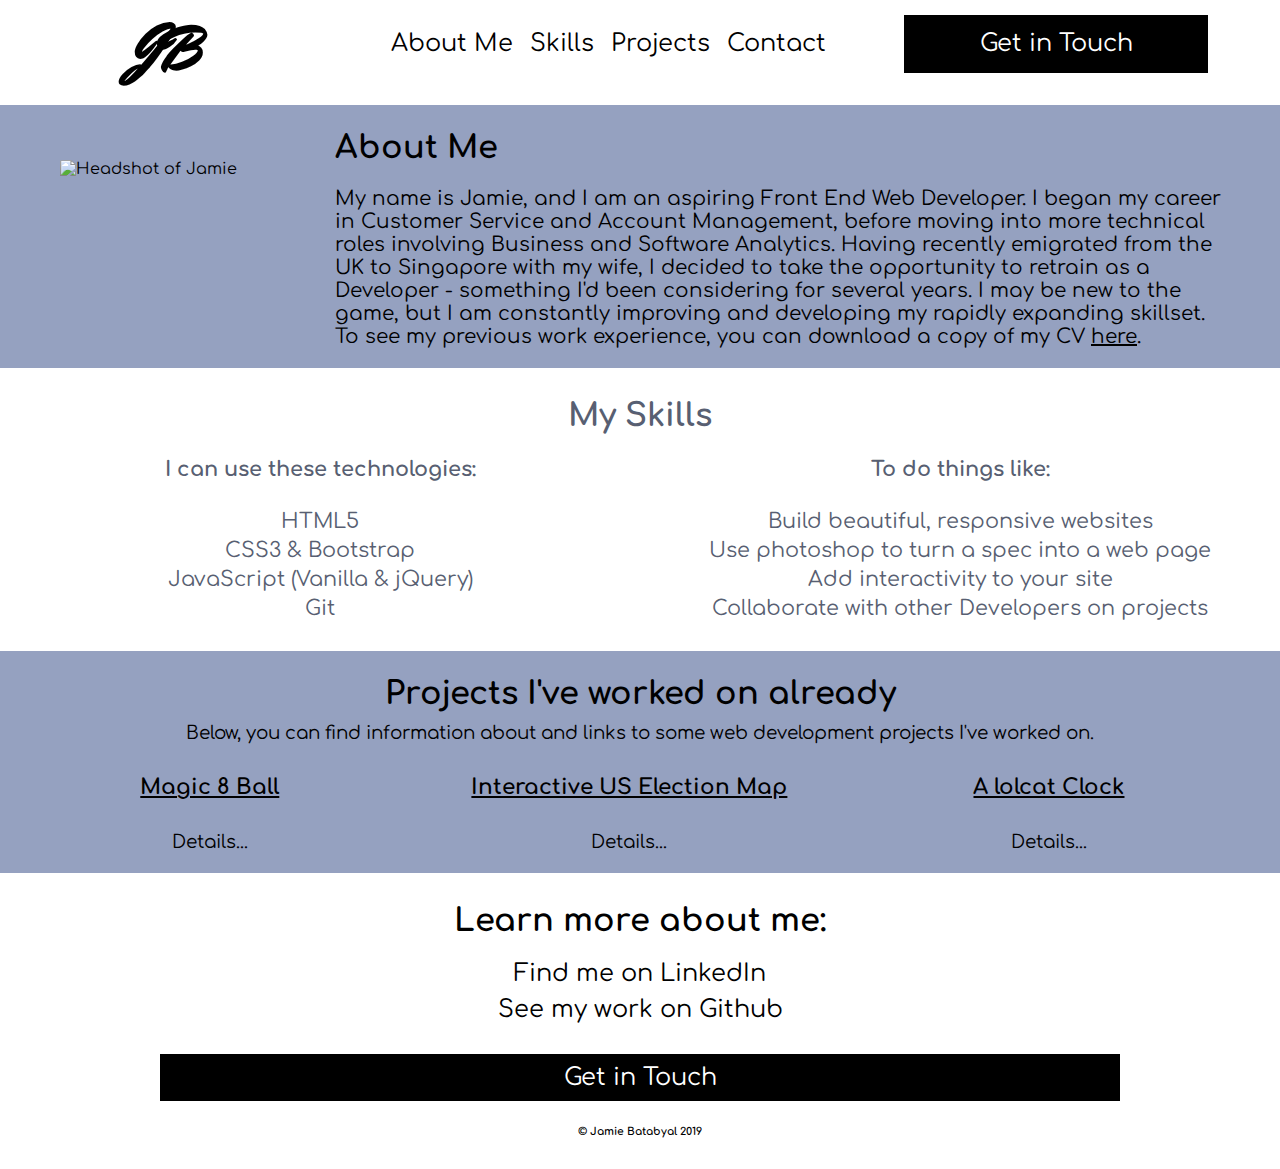
==== index.html @ e79bd531 "Navbar corrections" ====
<!DOCTYPE html>
<html>
  <head>
    <meta charset="UTF-8">

    <meta name="viewport" content="width=device-width,initial-scale=1">

    <title>Jamie Batabyal | Front End Developer</title>

    <meta name="author" content="Jamie Batabyal">

    <!-- Normalize CSS -->
    <link rel="stylesheet" href="css/normalize.css" type="text/css">

    <!-- Main CSS   -->
    <link rel="stylesheet" href="css/main.css" type="text/css">

    <!-- Mr Dafoe Font (Initials at top) -->
    <link href="https://fonts.googleapis.com/css?family=Mr+Dafoe" rel="stylesheet">

    <!-- Comfortaa Font (Main font) -->
    <link href="https://fonts.googleapis.com/css?family=Comfortaa" rel="stylesheet">

    <!--Ionic Font-->
		<link href="http://code.ionicframework.com/ionicons/2.0.1/css/ionicons.min.css" rel="stylesheet">
  </head>

  <body>

    <!-- Header - Logo, Nav, CTA -->
    <header>
      <div class="navbar">
        <div class="left-block">
          <h1>JB</h1>
        </div>
        <nav class="wide-center-block">
          <ul>
            <li><a href="#about-me">About Me</a></li>
            <li><a href="#skills">Skills</a></li>
            <li><a href="#projects">Projects</a></li>
            <li><a href="#footer">Contact</a></li>
          </ul>
        </nav>
        <div class="right-block">
          <a href="mailto:jamiebatabyal@gmail.com" id="cta">Get in Touch</a>
        </div>
      </div>
    </header>

    <!-- Main - About Me, Skills, Work Experience -->
    <main>

      <!-- About Me -->
      <div class="main-section" id="about-me">
        <div class="photo-block">
          <img src="photos/headshot2.jpg" alt="Headshot of Jamie" id="headshot">
        </div>
        <div class="two-thirds-block">
          <h2>About Me</h2>
          <p>My name is Jamie, and I am an aspiring Front End Web Developer. I began my career in Customer Service and Account Management, before moving into more technical roles involving Business and Software Analytics. Having recently emigrated from the UK to Singapore with my wife, I decided to take the opportunity to retrain as a Developer - something I'd been considering for several years. I may be new to the game, but I am constantly improving and developing my rapidly expanding skillset.<br>To see my previous work experience, you can download a copy of my CV <a href="jamie_batabyal_resume.pdf">here</a>.</p>
        </div>
      </div>

      <!-- Skills -->
      <div class="main-section" id="skills">
        <h2>My Skills</h2>
        <div class="half-width skills-">
          <h3>I can use these technologies:</h3>
          <ul>
            <li>HTML5</li>
            <li>CSS3 & Bootstrap</li>
            <li>JavaScript (Vanilla & jQuery)</li>
            <li>Git</li>
          </ul>
        </div>
        <div class="half-width skills-">
          <h3>To do things like:</h3>
          <ul>
            <li>Build beautiful, responsive websites</li>
            <li>Use photoshop to turn a spec into a web page</li>
            <li>Add interactivity to your site</li>
            <li>Collaborate with other Developers on projects</li>
          </ul>
        </div>
      </div>

      <!-- Projects -->
      <div class="main-section" id="projects">
        <h2>Projects I've worked on already</h2>
        <p>Below, you can find information about and links to some web development projects I've worked on.</p>

          <div class="example-project">
            <h3><a href="magic-8-ball/index.html">Magic 8 Ball</a></h3>
            <h4 class="reveal"><button type="button" onclick="click">Details...</button></h4>
            <div class="project-description">
              <p>This project used JavaScript and jQuery to create an onlline Magic 8 Ball with randomised answers </p>
            </div>
          </div>

          <div class="example-project">
            <h3><a href="election-map/index.html">Interactive US Election Map</a></h3>
            <h4 class="reveal"><button type="button" onclick="click">Details...</button></h4>
            <div class="project-description">
              <p>In this project, I took the map by DougX and wrote my own JavaScript to add mouse-over interactivity for each state.</p>
            </div>
          </div>

          <div class="example-project">
            <h3><a href="lolcat/index.html">A lolcat Clock</a></h3>
            <h4 class="reveal"><button type="button" onclick="click">Details...</button></h4>
            <div class="project-description">
              <p>This project was designed for practicing with different Event Listeners in Vanilla JavaScript, such as change and click.</p>
            </div>
          </div>

        </div>
      </div>
    </main>

    <!-- Footer - Contact (email & LinkedIn), Call to action again -->
    <footer id="footer" class="main-section">

      <!-- Social Links -->
      <div class="footer-section">
        <h2>Learn more about me:</h2>
        <ul>
          <li><a href="https://www.linkedin.com/in/jamiebatabyal/" class="ion-social-linkedin"> Find me on LinkedIn</a></li>
          <li><a href="https://github.com/jbats3108/" class="ion-social-github"> See my work on Github</a></li>
        </ul>
      </div>

      <!-- CTA Button -->
      <div class="footer-section">
        <a href="mailto:jamiebatabyal@gmail.com" id="big-button">Get in Touch</a>
      </div>
      <h6>&copy; Jamie Batabyal 2019</h6>
    </footer>
    <script
  src="https://code.jquery.com/jquery-2.2.4.js"
  integrity="sha256-iT6Q9iMJYuQiMWNd9lDyBUStIq/8PuOW33aOqmvFpqI="
  crossorigin="anonymous"></script>
    <script src="js/script.js" type="text/javascript"></script>
    <!-- <script src="js/query.js" type="text/javascript"></script> -->
  </body>
</html>
---- css/main.css ----
/*********** Global Elements ***********/

html {
  font-size: 1rem;
}

* {
  box-sizing: border-box;

}

h2 {
  text-align: center;
  font-size: 2rem;
  padding: 0;
  margin: 0;
}

h4 {
  margin: 10px auto;
  padding: 10px;
}

a:visited, a:link {
  color: inherit;
  text-decoration: underline;
}

/********** Body sections **********/

body {
  font-family: 'Comfortaa', cursive;
  margin: 0;
}

.main-section {
  height: auto;
  overflow: auto;
  clear: both;
  margin: 5px 0;
  padding: 25px 0 0 0;
}

/********** Header Section **********/

.navbar {
  height: 100px;
  text-align: center;
  padding: 15px 0;
}

.left-block {
  float: left;
  width: 25%;
  height: 100%;
}

.wide-center-block {
  float: left;
  width: 45%;
  height: 100%;
}

.right-block {
  float: left;
  width: 25%;
  margin: 0 auto;
  padding: 0 0;
  height: 100%;
}

.left-block h1 {
  font-family: 'Mr Dafoe', cursive;
  font-size: 4rem;
  display: inline;
  padding-left: 15px;
}

.navbar ul {
  padding: 15px 0;
  font-size: 1.5rem;
  margin: 0 auto;
}

.navbar li{
  display: inline;
  list-style: none;
  padding: 0 5px;
}

nav a:link {
  text-decoration: none;
}

#cta {
    margin: 0 auto;
    padding: 15px 0px;
    width: 95%;
    color: #fff;
    background: #000;
    border: none;
    display: block;
    text-decoration: none;
    font-size: 1.5rem;
}

#cta:hover {
  color: #95A1C0;
  font-weight: bold;
}

/********** About Me **********/

#about-me {
  background: #95A1C0;
}

.photo-block {
  float: left;
  width: 25%;
  height: 100%;
}

#about-me h2 {
  text-align: left;
}

#about-me p{
  font-size: 1.25rem;
  /* line-height: 1.5rem; */
}

#headshot {
  border-radius: 5%;
  margin-left: 60px;
  margin-top: 30px;
  height: 150px;
}

.two-thirds-block {
  float: left;
  width: 70%;
  margin-left: 15px;
}

/********** Skills **********/

#skills {
  color: #585F72;
}

.half-width {
  float: left;
  width: 50%;
  margin: 0;
  text-align: center;
}

#skills ul, #skills h3, #skills li{
  padding: 2px;
  text-decoration: none;
  line-height: 25px;
  list-style: none;
  font-size: 1.3rem;
}

/********** Projects **********/

#projects {
  text-align: center;
  overflow: auto;
  background: #95A1C0;
  font-size: 1.15rem;
}

.example-project {
  float: left;
  width: 32%;
  margin: 0 5px;
  padding: 0 5px;
}

.reveal button{
  text-decoration: none;
  border: none;
  background: inherit;
  padding: 0;
  margin: 0 auto;
}

.project-description {
  display: none;
}

/********** Footer **********/

#footer {
  height: auto;
  overflow: auto;
  text-align: center;
}

#footer li {
  list-style: none;
  padding: 0;
  font-size: 1.5rem;
  line-height: 1.5em;
}

.footer-section ul, .footer-section a {
  padding: 0;
  text-decoration: none;
}

#big-button {
  width: 75%;
  margin-top: 10px;
  color: #fff;
  background: #000;
  border: none;
  display: inline-block;
  padding: 10px 0;
  font-size: 1.5rem;

}

#big-button:hover {
  color: #95A1C0;
  font-weight: bold;
}

/*********** Responsiveness ***********/

@media (max-width:1440px) {

  nav a {
    padding: 0;
  }

  #projects p {
    margin: 5px auto;
    padding: 5px 0;
  }

}

@media (max-width:1024px) {

  nav li{
    font-size: 1.1rem;
  }

  .right-block {
    padding: 0;
    align-content: center;
  }

  #cta {
    margin-left: 30px;
  }

  .two-thirds-block {
    margin-left: 45px;
  }

  #about-me p {
    font-size: 1.1rem;
  }

  #skills li {
    font-size: 1.1rem;
  }

  #projects {
    font-size: 1.05rem;
    padding: 10px 0;
  }

}

@media (max-width:768px) {

  h1 {
    font-size: 3rem;
  }

  h2 {
    font-size: 1.5rem;
  }

  nav li {
    padding: 0 5px;
    font-size: 0.95rem;
  }

  #cta {
    font-size: 1.2rem;
  }

  #about-me {
    padding: 15px 0;
  }

  #about-me p {
    font-size: 0.9rem;
  }

  #headshot {
    width: 150px;
    height: auto;
  }

  .two-thirds-block {
    width: 65%;
    margin-left: 35px;
  }

  #skills {
    padding: 10px;
  }

  #skills h3 {
    margin-bottom: 0;
  }

  #skills li {
    font-size: 0.9rem;
  }

  .half-width {
    /* line-height: normal; */
    padding: 0 5px;
    /* height: auto; */
  }

  .half-width ul {
    padding: 0;
  }

  #projects {
    padding: 25px 0;
    font-size: 1rem;
  }

  #projects h3 {
    font-size: 1rem;
  }

  #projects p {
    margin: 5px;
  }

  #big-button {
    font-size: 1.7rem;
  }

}

@media (max-width:425px) {

  .navbar h1 {
    padding: 0 0;
  }

  .left-block {
    width: 100%;
    text-align: center;
  }

  .wide-center-block {
    clear: both;
    width: 100%;
  }

  .wide-center-block ul{
    text-align: center;
  }

  .right-block {
    clear: both;
    width: 100%;
    padding: 0 25px;
  }

  a#cta {
    margin: 0 auto;
  }

  #about-me {
    padding: 10px 15px;
    text-align: center;
  }

  #headshot {
    margin: 0;
  }

  .photo-block {
    width: 100%;
    height: auto;
    margin-bottom: 10px;
  }

  .two-thirds-block{
    width: 100%;
    float: none;
    margin: 0;
  }

  #about-me h2 {
    text-align: center;
  }

  #about-me p {
    font-size: 0.8rem;
  }

  .half-width {
    width: auto;
    float: none;
    line-height: auto;
  }

  #skills h2 {
    padding-bottom: 15px;
  }

  #skills ul, #skills h3, #skills li {
    margin: 0;
  }

  .example-project {
    float: none;
    width: auto;
  }

  #projects {
    padding: 15px 0 10px 0;
  }

  #projects h3 {
    margin: 10px auto;
  }

  #projects h4 {
    display: none;
  }

  .project-description {
    display: block;
  }
}

@media (max-width:375px) {

  #headshot {
    margin: 0 auto;
  }

  #about-me p{
    font-size: 0.77rem;
  }

  #skills li {
    font-size: 0.85rem;
  }

  #projects {
    font-size: 0.95rem;
    padding: 15px 0;
  }

  #projects h2 {
    font-size: 1.4rem;
    padding-bottom: 10px;
  }

  #footer li {
    font-size: 1.3rem;
  }
}

@media (max-width:320px) {

  .navbar h1 {
    padding: 0;
  }

  .navbar ul {
    font-size: 0rem;
    padding: 25px 0;
  }

  #headshot {
    margin: 0;
  }

  #about-me p {
    font-size: 0.71rem;
  }

  #skills h3{
    font-size: 0.8rem;
  }

  #skills li {
    padding: 0 auto;
    line-height: 15px;
  }

  #projects h2 {
    font-size: 1.2rem;
  }

  #projects p {
    margin: 0;
    font-size: 0.85rem;
  }

  .reveal {
    display: none;
  }

  .project-description {
    display: block;
  }
}
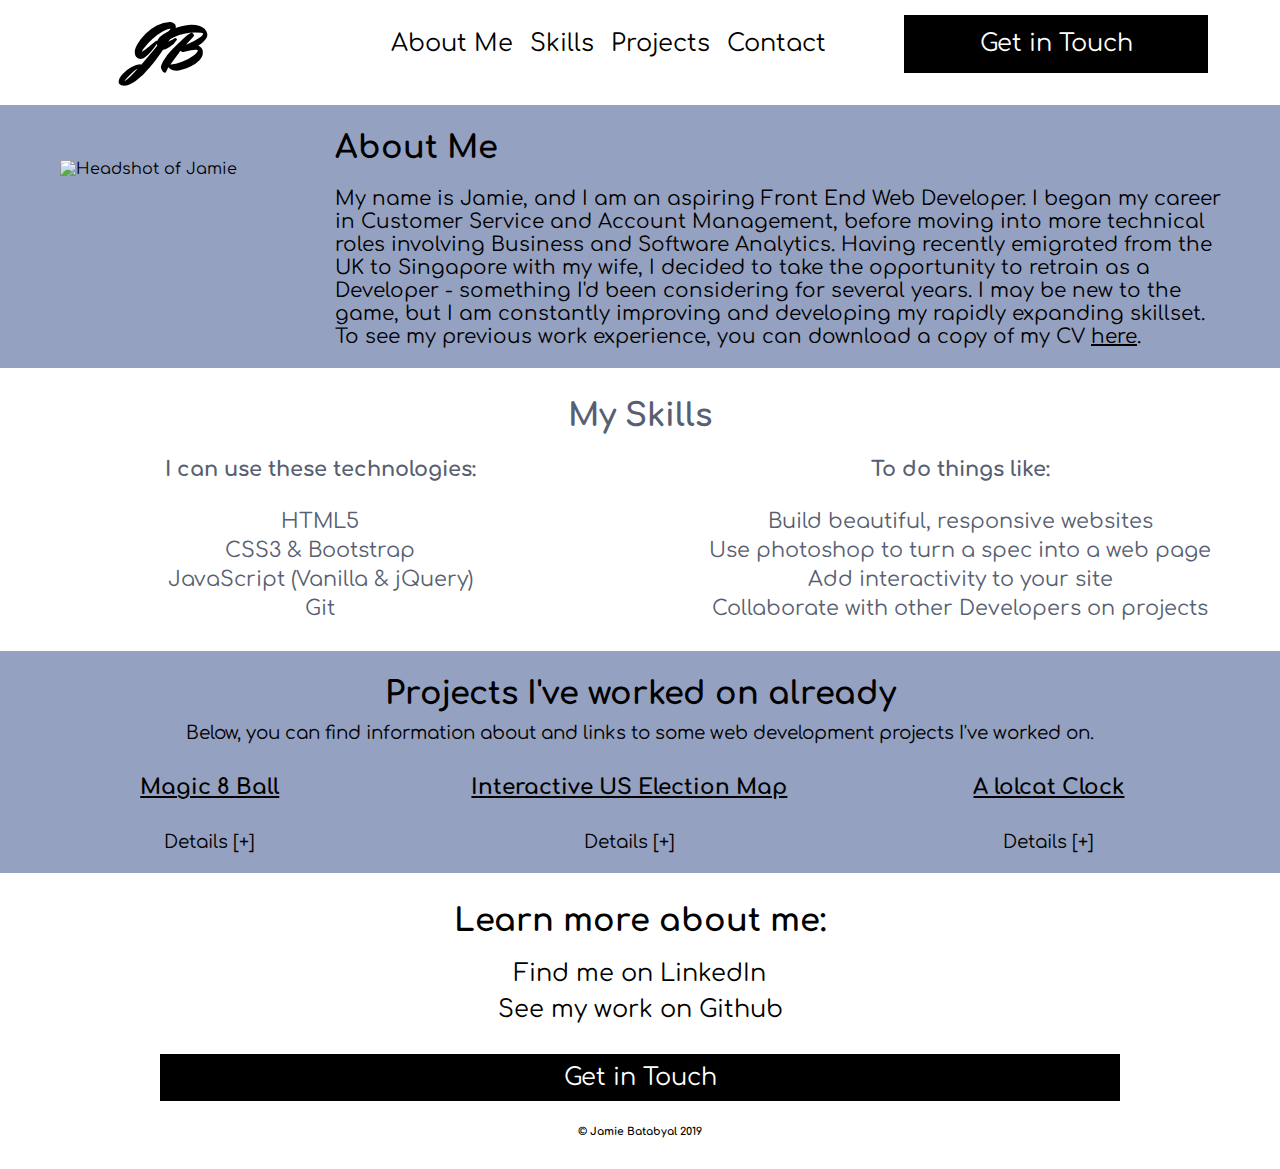
==== commit c80432a4: "change wording for details to details [+], beautify code" ====
--- a/index.html
+++ b/index.html
@@ -1,145 +1,146 @@
 <!DOCTYPE html>
 <html>
-  <head>
-    <meta charset="UTF-8">
 
-    <meta name="viewport" content="width=device-width,initial-scale=1">
+<head>
+	<meta charset="UTF-8">
 
-    <title>Jamie Batabyal | Front End Developer</title>
+	<meta name="viewport" content="width=device-width,initial-scale=1">
 
-    <meta name="author" content="Jamie Batabyal">
+	<title>Jamie Batabyal | Front End Developer</title>
 
-    <!-- Normalize CSS -->
-    <link rel="stylesheet" href="css/normalize.css" type="text/css">
+	<meta name="author" content="Jamie Batabyal">
 
-    <!-- Main CSS   -->
-    <link rel="stylesheet" href="css/main.css" type="text/css">
+	<!-- Normalize CSS -->
+	<link rel="stylesheet" href="css/normalize.css" type="text/css">
 
-    <!-- Mr Dafoe Font (Initials at top) -->
-    <link href="https://fonts.googleapis.com/css?family=Mr+Dafoe" rel="stylesheet">
+	<!-- Main CSS   -->
+	<link rel="stylesheet" href="css/main.css" type="text/css">
 
-    <!-- Comfortaa Font (Main font) -->
-    <link href="https://fonts.googleapis.com/css?family=Comfortaa" rel="stylesheet">
+	<!-- Mr Dafoe Font (Initials at top) -->
+	<link href="https://fonts.googleapis.com/css?family=Mr+Dafoe" rel="stylesheet">
 
-    <!--Ionic Font-->
-		<link href="http://code.ionicframework.com/ionicons/2.0.1/css/ionicons.min.css" rel="stylesheet">
-  </head>
+	<!-- Comfortaa Font (Main font) -->
+	<link href="https://fonts.googleapis.com/css?family=Comfortaa" rel="stylesheet">
 
-  <body>
+	<!--Ionic Font-->
+	<link href="http://code.ionicframework.com/ionicons/2.0.1/css/ionicons.min.css" rel="stylesheet">
+</head>
 
-    <!-- Header - Logo, Nav, CTA -->
-    <header>
-      <div class="navbar">
-        <div class="left-block">
-          <h1>JB</h1>
-        </div>
-        <nav class="wide-center-block">
-          <ul>
-            <li><a href="#about-me">About Me</a></li>
-            <li><a href="#skills">Skills</a></li>
-            <li><a href="#projects">Projects</a></li>
-            <li><a href="#footer">Contact</a></li>
-          </ul>
-        </nav>
-        <div class="right-block">
-          <a href="mailto:jamiebatabyal@gmail.com" id="cta">Get in Touch</a>
-        </div>
-      </div>
-    </header>
+<body>
 
-    <!-- Main - About Me, Skills, Work Experience -->
-    <main>
+	<!-- Header - Logo, Nav, CTA -->
+	<header>
+		<div class="navbar">
+			<div class="left-block">
+				<h1>JB</h1>
+			</div>
+			<nav class="wide-center-block">
+				<ul>
+					<li><a href="#about-me">About Me</a></li>
+					<li><a href="#skills">Skills</a></li>
+					<li><a href="#projects">Projects</a></li>
+					<li><a href="#footer">Contact</a></li>
+				</ul>
+			</nav>
+			<div class="right-block">
+				<a href="mailto:jamiebatabyal@gmail.com" id="cta">Get in Touch</a>
+			</div>
+		</div>
+	</header>
 
-      <!-- About Me -->
-      <div class="main-section" id="about-me">
-        <div class="photo-block">
-          <img src="photos/headshot2.jpg" alt="Headshot of Jamie" id="headshot">
-        </div>
-        <div class="two-thirds-block">
-          <h2>About Me</h2>
-          <p>My name is Jamie, and I am an aspiring Front End Web Developer. I began my career in Customer Service and Account Management, before moving into more technical roles involving Business and Software Analytics. Having recently emigrated from the UK to Singapore with my wife, I decided to take the opportunity to retrain as a Developer - something I'd been considering for several years. I may be new to the game, but I am constantly improving and developing my rapidly expanding skillset.<br>To see my previous work experience, you can download a copy of my CV <a href="jamie_batabyal_resume.pdf">here</a>.</p>
-        </div>
-      </div>
+	<!-- Main - About Me, Skills, Work Experience -->
+	<main>
 
-      <!-- Skills -->
-      <div class="main-section" id="skills">
-        <h2>My Skills</h2>
-        <div class="half-width skills-">
-          <h3>I can use these technologies:</h3>
-          <ul>
-            <li>HTML5</li>
-            <li>CSS3 & Bootstrap</li>
-            <li>JavaScript (Vanilla & jQuery)</li>
-            <li>Git</li>
-          </ul>
-        </div>
-        <div class="half-width skills-">
-          <h3>To do things like:</h3>
-          <ul>
-            <li>Build beautiful, responsive websites</li>
-            <li>Use photoshop to turn a spec into a web page</li>
-            <li>Add interactivity to your site</li>
-            <li>Collaborate with other Developers on projects</li>
-          </ul>
-        </div>
-      </div>
+		<!-- About Me -->
+		<div class="main-section" id="about-me">
+			<div class="photo-block">
+				<img src="photos/headshot2.jpg" alt="Headshot of Jamie" id="headshot">
+			</div>
+			<div class="two-thirds-block">
+				<h2>About Me</h2>
+				<p>My name is Jamie, and I am an aspiring Front End Web Developer. I began my career in Customer Service and Account Management, before moving into more technical roles involving Business and Software Analytics. Having recently emigrated from
+					the UK to Singapore with my wife, I decided to take the opportunity to retrain as a Developer - something I'd been considering for several years. I may be new to the game, but I am constantly improving and developing my rapidly expanding
+					skillset.<br>To see my previous work experience, you can download a copy of my CV <a href="jamie_batabyal_resume.pdf">here</a>.</p>
+			</div>
+		</div>
 
-      <!-- Projects -->
-      <div class="main-section" id="projects">
-        <h2>Projects I've worked on already</h2>
-        <p>Below, you can find information about and links to some web development projects I've worked on.</p>
+		<!-- Skills -->
+		<div class="main-section" id="skills">
+			<h2>My Skills</h2>
+			<div class="half-width skills-">
+				<h3>I can use these technologies:</h3>
+				<ul>
+					<li>HTML5</li>
+					<li>CSS3 & Bootstrap</li>
+					<li>JavaScript (Vanilla & jQuery)</li>
+					<li>Git</li>
+				</ul>
+			</div>
+			<div class="half-width skills-">
+				<h3>To do things like:</h3>
+				<ul>
+					<li>Build beautiful, responsive websites</li>
+					<li>Use photoshop to turn a spec into a web page</li>
+					<li>Add interactivity to your site</li>
+					<li>Collaborate with other Developers on projects</li>
+				</ul>
+			</div>
+		</div>
 
-          <div class="example-project">
-            <h3><a href="magic-8-ball/index.html">Magic 8 Ball</a></h3>
-            <h4 class="reveal"><button type="button" onclick="click">Details...</button></h4>
-            <div class="project-description">
-              <p>This project used JavaScript and jQuery to create an onlline Magic 8 Ball with randomised answers </p>
-            </div>
-          </div>
+		<!-- Projects -->
+		<div class="main-section" id="projects">
+			<h2>Projects I've worked on already</h2>
+			<p>Below, you can find information about and links to some web development projects I've worked on.</p>
 
-          <div class="example-project">
-            <h3><a href="election-map/index.html">Interactive US Election Map</a></h3>
-            <h4 class="reveal"><button type="button" onclick="click">Details...</button></h4>
-            <div class="project-description">
-              <p>In this project, I took the map by DougX and wrote my own JavaScript to add mouse-over interactivity for each state.</p>
-            </div>
-          </div>
+			<div class="example-project">
+				<h3><a href="magic-8-ball/index.html">Magic 8 Ball</a></h3>
+				<h4 class="reveal"><button type="button" onclick="click">Details [+]</button></h4>
+				<div class="project-description">
+					<p>This project used JavaScript and jQuery to create an onlline Magic 8 Ball with randomised answers </p>
+				</div>
+			</div>
 
-          <div class="example-project">
-            <h3><a href="lolcat/index.html">A lolcat Clock</a></h3>
-            <h4 class="reveal"><button type="button" onclick="click">Details...</button></h4>
-            <div class="project-description">
-              <p>This project was designed for practicing with different Event Listeners in Vanilla JavaScript, such as change and click.</p>
-            </div>
-          </div>
+			<div class="example-project">
+				<h3><a href="election-map/index.html">Interactive US Election Map</a></h3>
+				<h4 class="reveal"><button type="button" onclick="click">Details [+]</button></h4>
+				<div class="project-description">
+					<p>In this project, I took the map by DougX and wrote my own JavaScript to add mouse-over interactivity for each state.</p>
+				</div>
+			</div>
 
-        </div>
-      </div>
-    </main>
+			<div class="example-project">
+				<h3><a href="lolcat/index.html">A lolcat Clock</a></h3>
+				<h4 class="reveal"><button type="button" onclick="click">Details [+]</button></h4>
+				<div class="project-description">
+					<p>This project was designed for practicing with different Event Listeners in Vanilla JavaScript, such as change and click.</p>
+				</div>
+			</div>
 
-    <!-- Footer - Contact (email & LinkedIn), Call to action again -->
-    <footer id="footer" class="main-section">
+		</div>
+		</div>
+	</main>
 
-      <!-- Social Links -->
-      <div class="footer-section">
-        <h2>Learn more about me:</h2>
-        <ul>
-          <li><a href="https://www.linkedin.com/in/jamiebatabyal/" class="ion-social-linkedin"> Find me on LinkedIn</a></li>
-          <li><a href="https://github.com/jbats3108/" class="ion-social-github"> See my work on Github</a></li>
-        </ul>
-      </div>
+	<!-- Footer - Contact (email & LinkedIn), Call to action again -->
+	<footer id="footer" class="main-section">
 
-      <!-- CTA Button -->
-      <div class="footer-section">
-        <a href="mailto:jamiebatabyal@gmail.com" id="big-button">Get in Touch</a>
-      </div>
-      <h6>&copy; Jamie Batabyal 2019</h6>
-    </footer>
-    <script
-  src="https://code.jquery.com/jquery-2.2.4.js"
-  integrity="sha256-iT6Q9iMJYuQiMWNd9lDyBUStIq/8PuOW33aOqmvFpqI="
-  crossorigin="anonymous"></script>
-    <script src="js/script.js" type="text/javascript"></script>
-    <!-- <script src="js/query.js" type="text/javascript"></script> -->
-  </body>
+		<!-- Social Links -->
+		<div class="footer-section">
+			<h2>Learn more about me:</h2>
+			<ul>
+				<li><a href="https://www.linkedin.com/in/jamiebatabyal/" class="ion-social-linkedin"> Find me on LinkedIn</a></li>
+				<li><a href="https://github.com/jbats3108/" class="ion-social-github"> See my work on Github</a></li>
+			</ul>
+		</div>
+
+		<!-- CTA Button -->
+		<div class="footer-section">
+			<a href="mailto:jamiebatabyal@gmail.com" id="big-button">Get in Touch</a>
+		</div>
+		<h6>&copy; Jamie Batabyal 2019</h6>
+	</footer>
+	<script src="https://code.jquery.com/jquery-2.2.4.js" integrity="sha256-iT6Q9iMJYuQiMWNd9lDyBUStIq/8PuOW33aOqmvFpqI=" crossorigin="anonymous"></script>
+	<script src="js/script.js" type="text/javascript"></script>
+	<!-- <script src="js/query.js" type="text/javascript"></script> -->
+</body>
+
 </html>
--- a/css/main.css
+++ b/css/main.css
@@ -1,527 +1,505 @@
 /*********** Global Elements ***********/
-
 html {
-  font-size: 1rem;
+	font-size: 1rem;
 }
 
 * {
-  box-sizing: border-box;
-
+	box-sizing: border-box;
 }
 
 h2 {
-  text-align: center;
-  font-size: 2rem;
-  padding: 0;
-  margin: 0;
+	text-align: center;
+	font-size: 2rem;
+	padding: 0;
+	margin: 0;
 }
 
 h4 {
-  margin: 10px auto;
-  padding: 10px;
+	margin: 10px auto;
+	padding: 10px;
 }
 
 a:visited, a:link {
-  color: inherit;
-  text-decoration: underline;
+	color: inherit;
+	text-decoration: underline;
 }
 
 /********** Body sections **********/
-
 body {
-  font-family: 'Comfortaa', cursive;
-  margin: 0;
+	font-family: 'Comfortaa', cursive;
+	margin: 0;
 }
 
 .main-section {
-  height: auto;
-  overflow: auto;
-  clear: both;
-  margin: 5px 0;
-  padding: 25px 0 0 0;
+	height: auto;
+	overflow: auto;
+	clear: both;
+	margin: 5px 0;
+	padding: 25px 0 0 0;
 }
 
 /********** Header Section **********/
-
 .navbar {
-  height: 100px;
-  text-align: center;
-  padding: 15px 0;
+	height: 100px;
+	text-align: center;
+	padding: 15px 0;
 }
 
 .left-block {
-  float: left;
-  width: 25%;
-  height: 100%;
+	float: left;
+	width: 25%;
+	height: 100%;
 }
 
 .wide-center-block {
-  float: left;
-  width: 45%;
-  height: 100%;
+	float: left;
+	width: 45%;
+	height: 100%;
 }
 
 .right-block {
-  float: left;
-  width: 25%;
-  margin: 0 auto;
-  padding: 0 0;
-  height: 100%;
+	float: left;
+	width: 25%;
+	margin: 0 auto;
+	padding: 0 0;
+	height: 100%;
 }
 
 .left-block h1 {
-  font-family: 'Mr Dafoe', cursive;
-  font-size: 4rem;
-  display: inline;
-  padding-left: 15px;
+	font-family: 'Mr Dafoe', cursive;
+	font-size: 4rem;
+	display: inline;
+	padding-left: 15px;
 }
 
 .navbar ul {
-  padding: 15px 0;
-  font-size: 1.5rem;
-  margin: 0 auto;
-}
-
-.navbar li{
-  display: inline;
-  list-style: none;
-  padding: 0 5px;
+	padding: 15px 0;
+	font-size: 1.5rem;
+	margin: 0 auto;
+}
+
+.navbar li {
+	display: inline;
+	list-style: none;
+	padding: 0 5px;
 }
 
 nav a:link {
-  text-decoration: none;
+	text-decoration: none;
 }
 
 #cta {
-    margin: 0 auto;
-    padding: 15px 0px;
-    width: 95%;
-    color: #fff;
-    background: #000;
-    border: none;
-    display: block;
-    text-decoration: none;
-    font-size: 1.5rem;
+	margin: 0 auto;
+	padding: 15px 0px;
+	width: 95%;
+	color: #fff;
+	background: #000;
+	border: none;
+	display: block;
+	text-decoration: none;
+	font-size: 1.5rem;
 }
 
 #cta:hover {
-  color: #95A1C0;
-  font-weight: bold;
+	color: #95A1C0;
+	font-weight: bold;
 }
 
 /********** About Me **********/
-
 #about-me {
-  background: #95A1C0;
+	background: #95A1C0;
 }
 
 .photo-block {
-  float: left;
-  width: 25%;
-  height: 100%;
+	float: left;
+	width: 25%;
+	height: 100%;
 }
 
 #about-me h2 {
-  text-align: left;
-}
-
-#about-me p{
-  font-size: 1.25rem;
-  /* line-height: 1.5rem; */
+	text-align: left;
+}
+
+#about-me p {
+	font-size: 1.25rem;
 }
 
 #headshot {
-  border-radius: 5%;
-  margin-left: 60px;
-  margin-top: 30px;
-  height: 150px;
+	border-radius: 5%;
+	margin-left: 60px;
+	margin-top: 30px;
+	height: 150px;
 }
 
 .two-thirds-block {
-  float: left;
-  width: 70%;
-  margin-left: 15px;
+	float: left;
+	width: 70%;
+	margin-left: 15px;
 }
 
 /********** Skills **********/
-
 #skills {
-  color: #585F72;
+	color: #585F72;
 }
 
 .half-width {
-  float: left;
-  width: 50%;
-  margin: 0;
-  text-align: center;
-}
-
-#skills ul, #skills h3, #skills li{
-  padding: 2px;
-  text-decoration: none;
-  line-height: 25px;
-  list-style: none;
-  font-size: 1.3rem;
+	float: left;
+	width: 50%;
+	margin: 0;
+	text-align: center;
+}
+
+#skills ul, #skills h3, #skills li {
+	padding: 2px;
+	text-decoration: none;
+	line-height: 25px;
+	list-style: none;
+	font-size: 1.3rem;
 }
 
 /********** Projects **********/
-
 #projects {
-  text-align: center;
-  overflow: auto;
-  background: #95A1C0;
-  font-size: 1.15rem;
+	text-align: center;
+	overflow: auto;
+	background: #95A1C0;
+	font-size: 1.15rem;
 }
 
 .example-project {
-  float: left;
-  width: 32%;
-  margin: 0 5px;
-  padding: 0 5px;
-}
-
-.reveal button{
-  text-decoration: none;
-  border: none;
-  background: inherit;
-  padding: 0;
-  margin: 0 auto;
+	float: left;
+	width: 32%;
+	margin: 0 5px;
+	padding: 0 5px;
+}
+
+.reveal button {
+	text-decoration: none;
+	border: none;
+	background: inherit;
+	padding: 0;
+	margin: 0 auto;
 }
 
 .project-description {
-  display: none;
+	display: none;
 }
 
 /********** Footer **********/
-
 #footer {
-  height: auto;
-  overflow: auto;
-  text-align: center;
+	height: auto;
+	overflow: auto;
+	text-align: center;
 }
 
 #footer li {
-  list-style: none;
-  padding: 0;
-  font-size: 1.5rem;
-  line-height: 1.5em;
+	list-style: none;
+	padding: 0;
+	font-size: 1.5rem;
+	line-height: 1.5em;
 }
 
 .footer-section ul, .footer-section a {
-  padding: 0;
-  text-decoration: none;
+	padding: 0;
+	text-decoration: none;
 }
 
 #big-button {
-  width: 75%;
-  margin-top: 10px;
-  color: #fff;
-  background: #000;
-  border: none;
-  display: inline-block;
-  padding: 10px 0;
-  font-size: 1.5rem;
-
+	width: 75%;
+	margin-top: 10px;
+	color: #fff;
+	background: #000;
+	border: none;
+	display: inline-block;
+	padding: 10px 0;
+	font-size: 1.5rem;
 }
 
 #big-button:hover {
-  color: #95A1C0;
-  font-weight: bold;
+	color: #95A1C0;
+	font-weight: bold;
 }
 
 /*********** Responsiveness ***********/
-
 @media (max-width:1440px) {
-
-  nav a {
-    padding: 0;
-  }
-
-  #projects p {
-    margin: 5px auto;
-    padding: 5px 0;
-  }
-
+	nav a {
+		padding: 0;
+	}
+
+	#projects p {
+		margin: 5px auto;
+		padding: 5px 0;
+	}
 }
 
 @media (max-width:1024px) {
-
-  nav li{
-    font-size: 1.1rem;
-  }
-
-  .right-block {
-    padding: 0;
-    align-content: center;
-  }
-
-  #cta {
-    margin-left: 30px;
-  }
-
-  .two-thirds-block {
-    margin-left: 45px;
-  }
-
-  #about-me p {
-    font-size: 1.1rem;
-  }
-
-  #skills li {
-    font-size: 1.1rem;
-  }
-
-  #projects {
-    font-size: 1.05rem;
-    padding: 10px 0;
-  }
-
+	nav li {
+		font-size: 1.1rem;
+	}
+
+	.right-block {
+		padding: 0;
+		align-content: center;
+	}
+
+	#cta {
+		margin-left: 30px;
+	}
+
+	.two-thirds-block {
+		margin-left: 45px;
+	}
+
+	#about-me p {
+		font-size: 1.1rem;
+	}
+
+	#skills li {
+		font-size: 1.1rem;
+	}
+
+	#projects {
+		font-size: 1.05rem;
+		padding: 10px 0;
+	}
 }
 
 @media (max-width:768px) {
-
-  h1 {
-    font-size: 3rem;
-  }
-
-  h2 {
-    font-size: 1.5rem;
-  }
-
-  nav li {
-    padding: 0 5px;
-    font-size: 0.95rem;
-  }
-
-  #cta {
-    font-size: 1.2rem;
-  }
-
-  #about-me {
-    padding: 15px 0;
-  }
-
-  #about-me p {
-    font-size: 0.9rem;
-  }
-
-  #headshot {
-    width: 150px;
-    height: auto;
-  }
-
-  .two-thirds-block {
-    width: 65%;
-    margin-left: 35px;
-  }
-
-  #skills {
-    padding: 10px;
-  }
-
-  #skills h3 {
-    margin-bottom: 0;
-  }
-
-  #skills li {
-    font-size: 0.9rem;
-  }
-
-  .half-width {
-    /* line-height: normal; */
-    padding: 0 5px;
-    /* height: auto; */
-  }
-
-  .half-width ul {
-    padding: 0;
-  }
-
-  #projects {
-    padding: 25px 0;
-    font-size: 1rem;
-  }
-
-  #projects h3 {
-    font-size: 1rem;
-  }
-
-  #projects p {
-    margin: 5px;
-  }
-
-  #big-button {
-    font-size: 1.7rem;
-  }
-
+	h1 {
+		font-size: 3rem;
+	}
+
+	h2 {
+		font-size: 1.5rem;
+	}
+
+	nav li {
+		padding: 0 5px;
+		font-size: 0.95rem;
+	}
+
+	#cta {
+		font-size: 1.2rem;
+	}
+
+	#about-me {
+		padding: 15px 0;
+	}
+
+	#about-me p {
+		font-size: 0.9rem;
+	}
+
+	#headshot {
+		width: 150px;
+		height: auto;
+	}
+
+	.two-thirds-block {
+		width: 65%;
+		margin-left: 35px;
+	}
+
+	#skills {
+		padding: 10px;
+	}
+
+	#skills h3 {
+		margin-bottom: 0;
+	}
+
+	#skills li {
+		font-size: 0.9rem;
+	}
+
+	.half-width {
+		padding: 0 5px;
+	}
+
+	.half-width ul {
+		padding: 0;
+	}
+
+	#projects {
+		padding: 25px 0;
+		font-size: 1rem;
+	}
+
+	#projects h3 {
+		font-size: 1rem;
+	}
+
+	#projects p {
+		margin: 5px;
+	}
+
+	#big-button {
+		font-size: 1.7rem;
+	}
 }
 
 @media (max-width:425px) {
-
-  .navbar h1 {
-    padding: 0 0;
-  }
-
-  .left-block {
-    width: 100%;
-    text-align: center;
-  }
-
-  .wide-center-block {
-    clear: both;
-    width: 100%;
-  }
-
-  .wide-center-block ul{
-    text-align: center;
-  }
-
-  .right-block {
-    clear: both;
-    width: 100%;
-    padding: 0 25px;
-  }
-
-  a#cta {
-    margin: 0 auto;
-  }
-
-  #about-me {
-    padding: 10px 15px;
-    text-align: center;
-  }
-
-  #headshot {
-    margin: 0;
-  }
-
-  .photo-block {
-    width: 100%;
-    height: auto;
-    margin-bottom: 10px;
-  }
-
-  .two-thirds-block{
-    width: 100%;
-    float: none;
-    margin: 0;
-  }
-
-  #about-me h2 {
-    text-align: center;
-  }
-
-  #about-me p {
-    font-size: 0.8rem;
-  }
-
-  .half-width {
-    width: auto;
-    float: none;
-    line-height: auto;
-  }
-
-  #skills h2 {
-    padding-bottom: 15px;
-  }
-
-  #skills ul, #skills h3, #skills li {
-    margin: 0;
-  }
-
-  .example-project {
-    float: none;
-    width: auto;
-  }
-
-  #projects {
-    padding: 15px 0 10px 0;
-  }
-
-  #projects h3 {
-    margin: 10px auto;
-  }
-
-  #projects h4 {
-    display: none;
-  }
-
-  .project-description {
-    display: block;
-  }
+	.navbar h1 {
+		padding: 0 0;
+	}
+
+	.left-block {
+		width: 100%;
+		text-align: center;
+	}
+
+	.wide-center-block {
+		clear: both;
+		width: 100%;
+	}
+
+	.wide-center-block ul {
+		text-align: center;
+	}
+
+	.right-block {
+		clear: both;
+		width: 100%;
+		padding: 0 25px;
+	}
+
+	a#cta {
+		margin: 0 auto;
+	}
+
+	#about-me {
+		padding: 10px 15px;
+		text-align: center;
+	}
+
+	#headshot {
+		margin: 0;
+	}
+
+	.photo-block {
+		width: 100%;
+		height: auto;
+		margin-bottom: 10px;
+	}
+
+	.two-thirds-block {
+		width: 100%;
+		float: none;
+		margin: 0;
+	}
+
+	#about-me h2 {
+		text-align: center;
+	}
+
+	#about-me p {
+		font-size: 0.8rem;
+	}
+
+	.half-width {
+		width: auto;
+		float: none;
+		line-height: auto;
+	}
+
+	#skills h2 {
+		padding-bottom: 15px;
+	}
+
+	#skills ul, #skills h3, #skills li {
+		margin: 0;
+	}
+
+	.example-project {
+		float: none;
+		width: auto;
+	}
+
+	#projects {
+		padding: 15px 0 10px 0;
+	}
+
+	#projects h3 {
+		margin: 10px auto;
+	}
+
+	#projects h4 {
+		display: none;
+	}
+
+	.project-description {
+		display: block;
+	}
 }
 
 @media (max-width:375px) {
-
-  #headshot {
-    margin: 0 auto;
-  }
-
-  #about-me p{
-    font-size: 0.77rem;
-  }
-
-  #skills li {
-    font-size: 0.85rem;
-  }
-
-  #projects {
-    font-size: 0.95rem;
-    padding: 15px 0;
-  }
-
-  #projects h2 {
-    font-size: 1.4rem;
-    padding-bottom: 10px;
-  }
-
-  #footer li {
-    font-size: 1.3rem;
-  }
+	#headshot {
+		margin: 0 auto;
+	}
+
+	#about-me p {
+		font-size: 0.77rem;
+	}
+
+	#skills li {
+		font-size: 0.85rem;
+	}
+
+	#projects {
+		font-size: 0.95rem;
+		padding: 15px 0;
+	}
+
+	#projects h2 {
+		font-size: 1.4rem;
+		padding-bottom: 10px;
+	}
+
+	#footer li {
+		font-size: 1.3rem;
+	}
 }
 
 @media (max-width:320px) {
-
-  .navbar h1 {
-    padding: 0;
-  }
-
-  .navbar ul {
-    font-size: 0rem;
-    padding: 25px 0;
-  }
-
-  #headshot {
-    margin: 0;
-  }
-
-  #about-me p {
-    font-size: 0.71rem;
-  }
-
-  #skills h3{
-    font-size: 0.8rem;
-  }
-
-  #skills li {
-    padding: 0 auto;
-    line-height: 15px;
-  }
-
-  #projects h2 {
-    font-size: 1.2rem;
-  }
-
-  #projects p {
-    margin: 0;
-    font-size: 0.85rem;
-  }
-
-  .reveal {
-    display: none;
-  }
-
-  .project-description {
-    display: block;
-  }
-}
+	.navbar h1 {
+		padding: 0;
+	}
+
+	.navbar ul {
+		font-size: 0rem;
+		padding: 25px 0;
+	}
+
+	#headshot {
+		margin: 0;
+	}
+
+	#about-me p {
+		font-size: 0.71rem;
+	}
+
+	#skills h3 {
+		font-size: 0.8rem;
+	}
+
+	#skills li {
+		padding: 0 auto;
+		line-height: 15px;
+	}
+
+	#projects h2 {
+		font-size: 1.2rem;
+	}
+
+	#projects p {
+		margin: 0;
+		font-size: 0.85rem;
+	}
+
+	.reveal {
+		display: none;
+	}
+
+	.project-description {
+		display: block;
+	}
+}
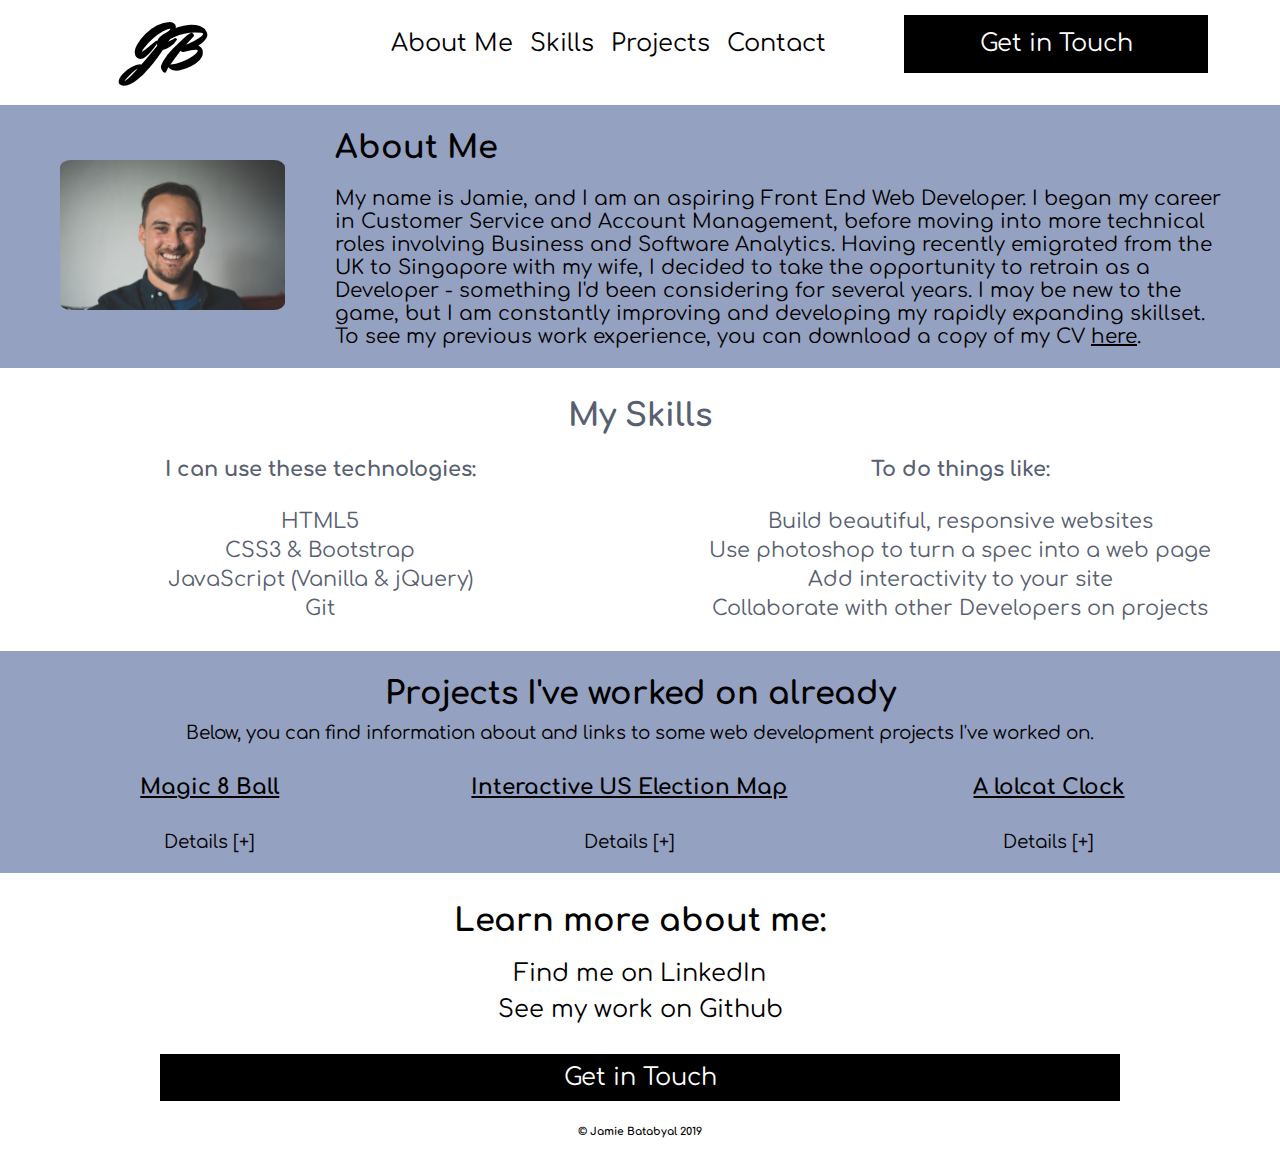
==== commit 97a7d1de: "change headshot image size" ====
--- a/index.html
+++ b/index.html
@@ -54,7 +54,7 @@
 		<!-- About Me -->
 		<div class="main-section" id="about-me">
 			<div class="photo-block">
-				<img src="photos/headshot2.jpg" alt="Headshot of Jamie" id="headshot">
+				<img src="photos/headshot2.png" alt="Headshot of Jamie" id="headshot">
 			</div>
 			<div class="two-thirds-block">
 				<h2>About Me</h2>
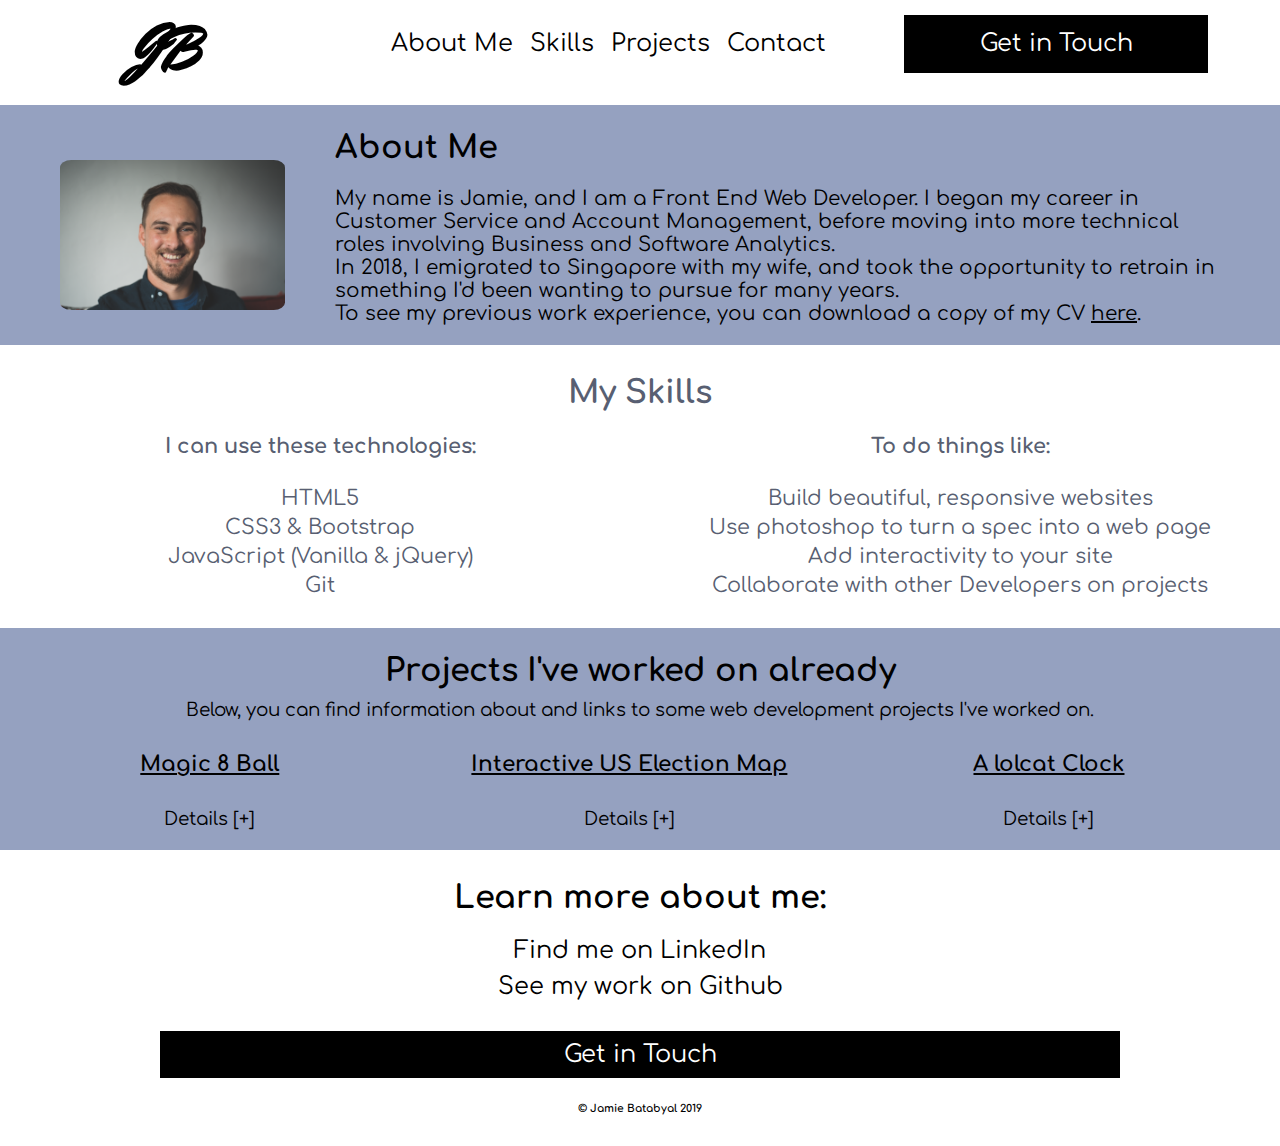
==== commit aa862e4e: "Alter about me blurb" ====
--- a/index.html
+++ b/index.html
@@ -58,9 +58,9 @@
 			</div>
 			<div class="two-thirds-block">
 				<h2>About Me</h2>
-				<p>My name is Jamie, and I am an aspiring Front End Web Developer. I began my career in Customer Service and Account Management, before moving into more technical roles involving Business and Software Analytics. Having recently emigrated from
-					the UK to Singapore with my wife, I decided to take the opportunity to retrain as a Developer - something I'd been considering for several years. I may be new to the game, but I am constantly improving and developing my rapidly expanding
-					skillset.<br>To see my previous work experience, you can download a copy of my CV <a href="jamie_batabyal_resume.pdf">here</a>.</p>
+				<p>My name is Jamie, and I am a Front End Web Developer. I began my career in Customer Service and Account Management, before moving into more technical roles involving Business and Software Analytics.<br />
+        In 2018, I emigrated to Singapore with my wife, and took the opportunity to retrain in something I'd been wanting to pursue for many years.
+        <br>To see my previous work experience, you can download a copy of my CV <a href="jamie_batabyal_resume.pdf">here</a>.</p>
 			</div>
 		</div>
 
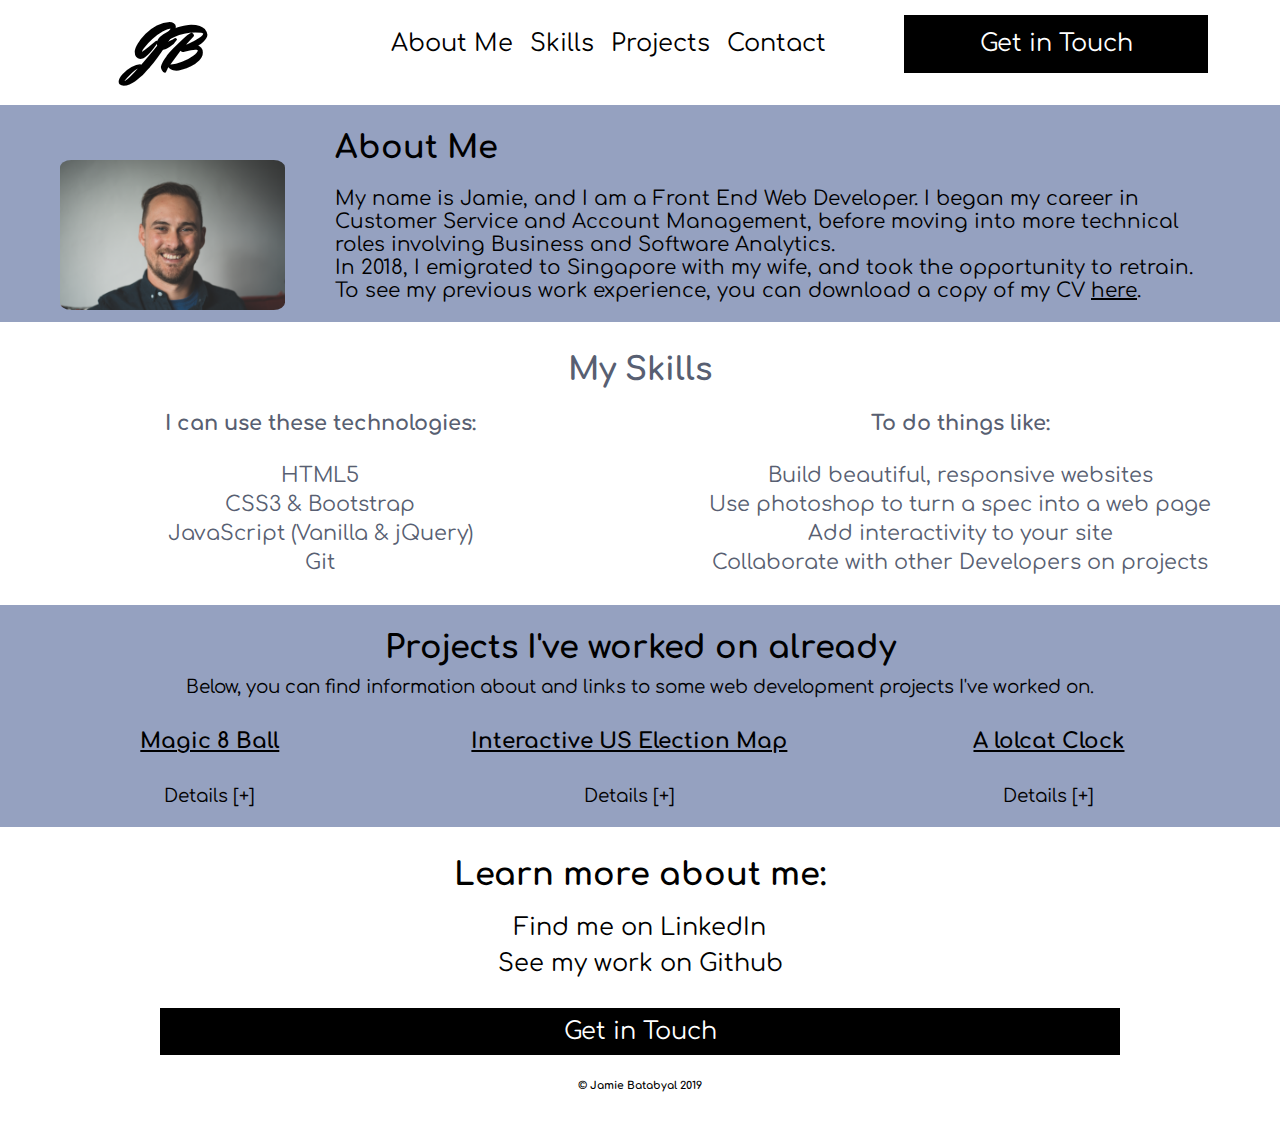
==== commit 2ab16e51: "tidy intro section, move CV download to own folder" ====
--- a/index.html
+++ b/index.html
@@ -58,9 +58,13 @@
 			</div>
 			<div class="two-thirds-block">
 				<h2>About Me</h2>
-				<p>My name is Jamie, and I am a Front End Web Developer. I began my career in Customer Service and Account Management, before moving into more technical roles involving Business and Software Analytics.<br />
-        In 2018, I emigrated to Singapore with my wife, and took the opportunity to retrain in something I'd been wanting to pursue for many years.
-        <br>To see my previous work experience, you can download a copy of my CV <a href="jamie_batabyal_resume.pdf">here</a>.</p>
+				<p>My name is Jamie, and I am a Front End Web Developer.
+				I began my career in Customer Service and Account Management, 
+				before moving into more technical roles involving Business and Software Analytics.<br />
+				In 2018, I emigrated to Singapore with my wife, and took the opportunity to retrain.
+				<br>To see my previous work experience, you can download a copy of my CV
+				<a href="./downloads/jamie_batabyal_resume.pdf">here</a>.
+				</p>
 			</div>
 		</div>
 
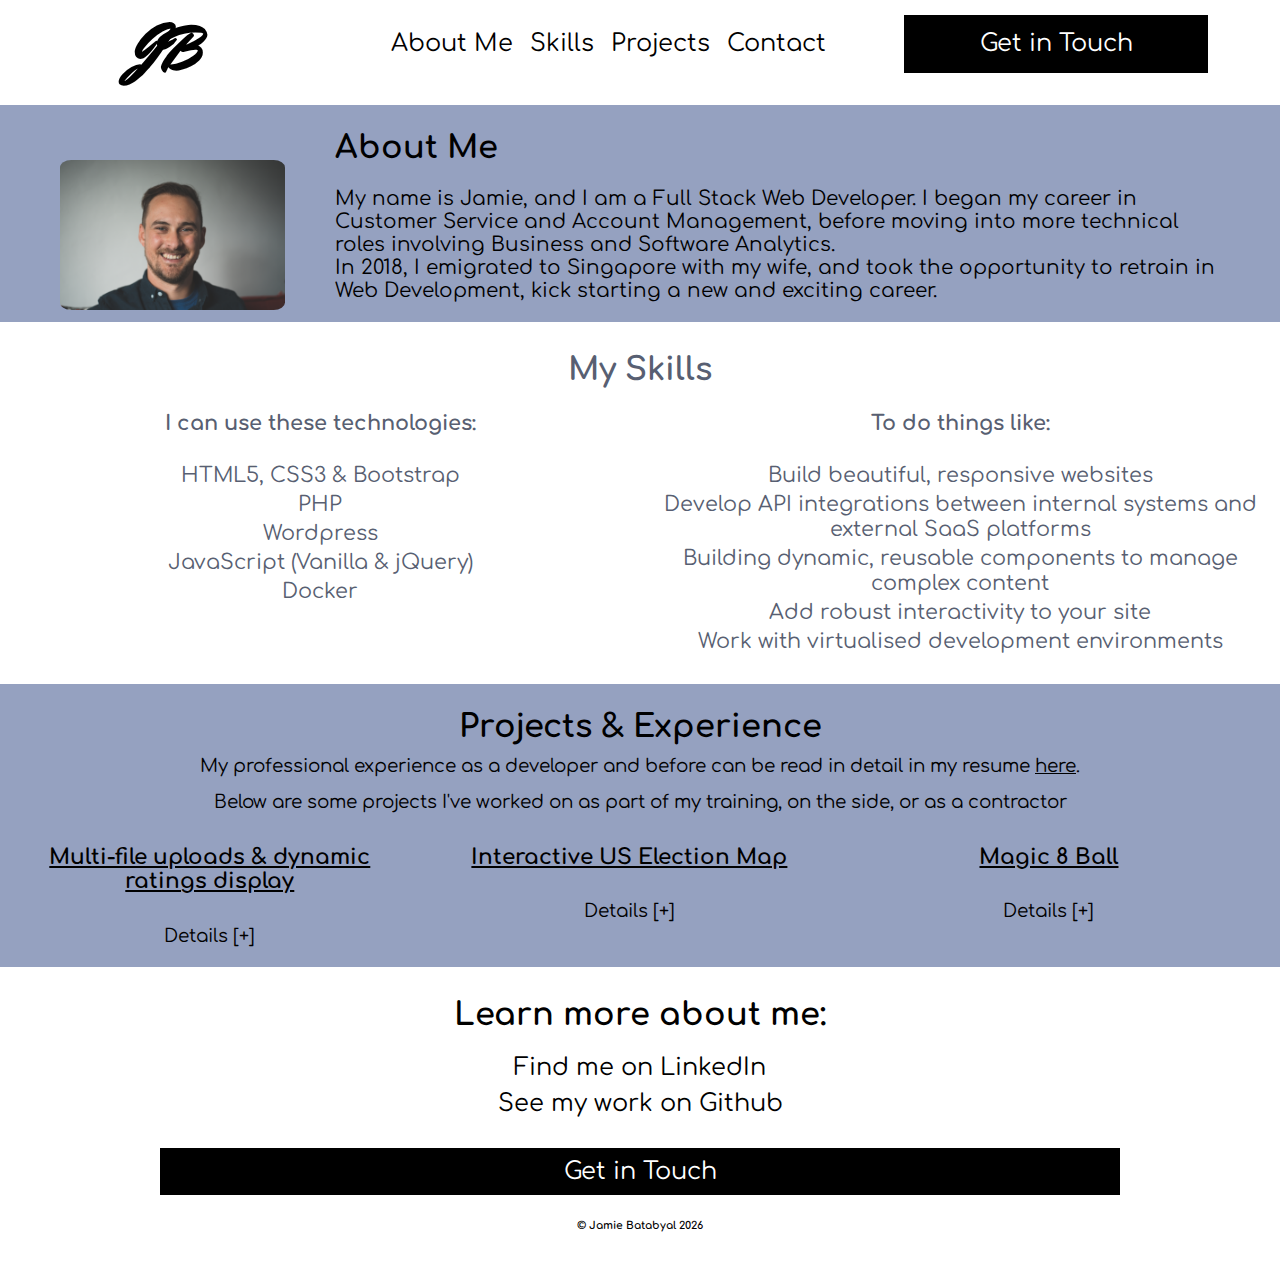
==== commit 3de250a1: "Updated projects, added dynamic year to footer" ====
--- a/index.html
+++ b/index.html
@@ -58,12 +58,11 @@
 			</div>
 			<div class="two-thirds-block">
 				<h2>About Me</h2>
-				<p>My name is Jamie, and I am a Front End Web Developer.
-				I began my career in Customer Service and Account Management, 
-				before moving into more technical roles involving Business and Software Analytics.<br />
-				In 2018, I emigrated to Singapore with my wife, and took the opportunity to retrain.
-				<br>To see my previous work experience, you can download a copy of my CV
-				<a href="./downloads/jamie_batabyal_resume.pdf">here</a>.
+				<p>My name is Jamie, and I am a Full Stack Web Developer.
+					I began my career in Customer Service and Account Management,
+					before moving into more technical roles involving Business and Software Analytics.<br />
+					In 2018, I emigrated to Singapore with my wife, and took the opportunity to retrain in Web Development, kick
+					starting a new and exciting career.
 				</p>
 			</div>
 		</div>
@@ -74,49 +73,66 @@
 			<div class="half-width skills-">
 				<h3>I can use these technologies:</h3>
 				<ul>
-					<li>HTML5</li>
-					<li>CSS3 & Bootstrap</li>
+					<li>HTML5, CSS3 & Bootstrap</li>
+					<li>PHP</li>
+					<li>Wordpress</li>
 					<li>JavaScript (Vanilla & jQuery)</li>
-					<li>Git</li>
+					<li>Docker</li>
 				</ul>
 			</div>
 			<div class="half-width skills-">
 				<h3>To do things like:</h3>
 				<ul>
 					<li>Build beautiful, responsive websites</li>
-					<li>Use photoshop to turn a spec into a web page</li>
-					<li>Add interactivity to your site</li>
-					<li>Collaborate with other Developers on projects</li>
+					<li>Develop API integrations between internal systems and external SaaS platforms</li>
+					<li>Building dynamic, reusable components to manage complex content</li>
+					<li>Add robust interactivity to your site</li>
+					<li>Work with virtualised development environments</li>
 				</ul>
 			</div>
 		</div>
 
 		<!-- Projects -->
 		<div class="main-section" id="projects">
-			<h2>Projects I've worked on already</h2>
-			<p>Below, you can find information about and links to some web development projects I've worked on.</p>
+			<h2>Projects & Experience</h2>
+			<p>My professional experience as a developer and before can be read in detail in my resume <a
+					href="./downloads/jamie_batabyal_resume.pdf">here</a>.</p>
+			<p>Below are some projects I've worked on as part of my training, on the side, or as a contractor </p>
 
 			<div class="example-project">
-				<h3><a href="magic-8-ball/index.html">Magic 8 Ball</a></h3>
+				<h3 class=example-project-header>Multi-file uploads & dynamic ratings display</h3>
 				<h4 class="reveal"><button type="button" onclick="click">Details [+]</button></h4>
 				<div class="project-description">
-					<p>This project used JavaScript and jQuery to create an onlline Magic 8 Ball with randomised answers </p>
+					<p>This work, performed as an independent contractor, involved adding improved functionality to the internal
+						area of a Client's site, such as allowing multiple, drag and drop file uploads, and an accurate, dynamic
+						display of ratings drawn from the database. Completing this required a mixture of
+						standard jQuery, additional jQuery libraries, and PHP.
+						<br>This formed part of my first paid work as a developer, working for Perun Ltd.</p>
 				</div>
 			</div>
 
 			<div class="example-project">
-				<h3><a href="election-map/index.html">Interactive US Election Map</a></h3>
+				<h3 class=example-project-header>Interactive US Election Map</h3>
 				<h4 class="reveal"><button type="button" onclick="click">Details [+]</button></h4>
 				<div class="project-description">
-					<p>In this project, I took the map by DougX and wrote my own JavaScript to add mouse-over interactivity for each state.</p>
+					<p>In this project, I took an exisiting map of the USA and accompanying functionality by DougX, and used it to
+						create an Election Map that has mouse-over interactivity.
+						The states change colour dependant on the 'winner', and a text box displays the simulated results for
+						whichever state is currently being viewed. You can view the project <a
+							href="election-map/index.html">here</a>.
+						<br>This was a project undertaken during an online Bootcamp, and used vanilla JavaScript, as well as some
+						CSS and HTML.
+					</p>
 				</div>
 			</div>
 
 			<div class="example-project">
-				<h3><a href="lolcat/index.html">A lolcat Clock</a></h3>
+				<h3 class=example-project-header>Magic 8 Ball</a></h3>
 				<h4 class="reveal"><button type="button" onclick="click">Details [+]</button></h4>
 				<div class="project-description">
-					<p>This project was designed for practicing with different Event Listeners in Vanilla JavaScript, such as change and click.</p>
+					<p>This project used JavaScript and jQuery to create an online Magic 8 Ball
+						with randomised answers. I built this during a bootcamp, as part of my introduction to jQuery event
+						handling. The 8 Ball can be played with <a href="./magic-8-ball/index.html">here.</a></p>
 				</div>
 			</div>
 
@@ -131,7 +147,8 @@
 		<div class="footer-section">
 			<h2>Learn more about me:</h2>
 			<ul>
-				<li><a href="https://www.linkedin.com/in/jamiebatabyal/" class="ion-social-linkedin"> Find me on LinkedIn</a></li>
+				<li><a href="https://www.linkedin.com/in/jamiebatabyal/" class="ion-social-linkedin"> Find me on LinkedIn</a>
+				</li>
 				<li><a href="https://github.com/jbats3108/" class="ion-social-github"> See my work on Github</a></li>
 			</ul>
 		</div>
@@ -140,11 +157,15 @@
 		<div class="footer-section">
 			<a href="mailto:jamiebatabyal@gmail.com" id="big-button">Get in Touch</a>
 		</div>
-		<h6>&copy; Jamie Batabyal 2019</h6>
+		<h6>&copy; Jamie Batabyal <script type="text/javascript">
+			document.write(new Date().getFullYear());
+		</script></h6>
 	</footer>
-	<script src="https://code.jquery.com/jquery-2.2.4.js" integrity="sha256-iT6Q9iMJYuQiMWNd9lDyBUStIq/8PuOW33aOqmvFpqI=" crossorigin="anonymous"></script>
+	<!-- jQuery -->
+	<script src="https://code.jquery.com/jquery-2.2.4.js" integrity="sha256-iT6Q9iMJYuQiMWNd9lDyBUStIq/8PuOW33aOqmvFpqI="
+		crossorigin="anonymous"></script>
 	<script src="js/script.js" type="text/javascript"></script>
 	<!-- <script src="js/query.js" type="text/javascript"></script> -->
 </body>
 
-</html>
+</html>--- a/css/main.css
+++ b/css/main.css
@@ -172,6 +172,10 @@
 	padding: 0 5px;
 }
 
+.example-project-header {
+	text-decoration: underline;
+}
+
 .reveal button {
 	text-decoration: none;
 	border: none;
